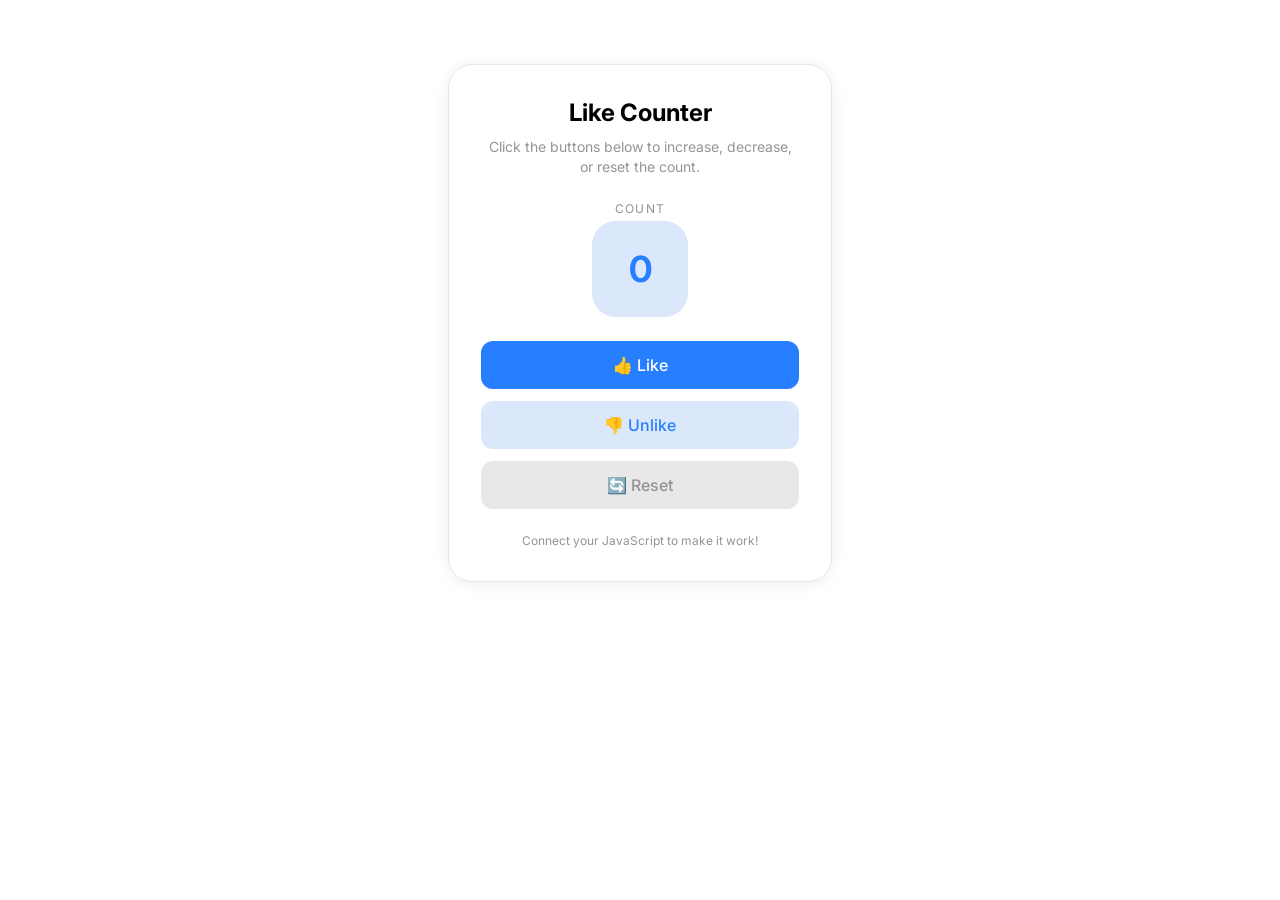
==== 02-like-counter/index.html @ 1ab68d82 "refactor(02-like-counter): split into html/css/js structure" ====
<!DOCTYPE html>
<html lang="en">
  <head>
    <meta charset="UTF-8" />
    <meta name="viewport" content="width=device-width, initial-scale=1.0" />
    <title>Like Counter</title>
    <link rel="preconnect" href="https://fonts.googleapis.com" />
    <link rel="preconnect" href="https://fonts.gstatic.com" crossorigin />
    <link
      href="https://fonts.googleapis.com/css2?family=Inter:wght@400;500;600;700&display=swap"
      rel="stylesheet"
    />
    <link rel="stylesheet" href="css/styles.css" />
  </head>
  <body>
    <div
      class="bg-background min-h-full flex flex-col items-center justify-center px-6 py-16 font-body"
    >
      <div
        class="bg-white border border-border rounded-xl p-8 w-full max-w-sm flex flex-col items-center gap-6"
        style="box-shadow: 0 2px 16px 0 rgba(0, 0, 0, 0.07)"
      >
        <div class="flex flex-col items-center gap-2">
          <h1 class="text-2xl font-headings font-bold text-foreground">
            Like Counter
          </h1>
          <p class="text-sm text-muted-foreground text-center">
            Click the buttons below to increase, decrease, or reset the count.
          </p>
        </div>

        <div class="flex flex-col items-center gap-1">
          <span class="text-xs text-muted-foreground uppercase tracking-widest">
            Count
          </span>
          <div
            id="likeCount"
            class="text-4xl font-bold text-primary w-24 h-24 rounded-xl bg-secondary flex items-center justify-center"
          >
            0
          </div>
        </div>

        <div class="flex flex-col gap-3 w-full">
          <button
            id="likeBtn"
            class="w-full bg-primary text-primary-foreground text-base font-medium py-3 rounded-lg"
          >
            👍 Like
          </button>
          <button
            id="unlikeBtn"
            class="w-full bg-secondary text-secondary-foreground text-base font-medium py-3 rounded-lg"
          >
            👎 Unlike
          </button>
          <button
            id="resetBtn"
            class="w-full bg-muted text-muted-foreground text-base font-medium py-3 rounded-lg"
          >
            🔄 Reset
          </button>
        </div>

        <p class="text-xs text-muted-foreground text-center">
          Connect your JavaScript to make it work!
        </p>
      </div>
    </div>

    <script src="js/script.js"></script>
  </body>
</html>
---- 02-like-counter/css/styles.css ----
/*! tailwindcss v4.3.0 | MIT License | https://tailwindcss.com */
@layer properties;
@layer theme, base, components, utilities;
@layer theme {
  :root,
  :root {
    --font-sans:
      ui-sans-serif, system-ui, sans-serif, "Apple Color Emoji",
      "Segoe UI Emoji", "Segoe UI Symbol", "Noto Color Emoji";
    --font-mono:
      ui-monospace, SFMono-Regular, Menlo, Monaco, Consolas,
      "Liberation Mono", "Courier New", monospace;
    --color-white: #fff;
    --spacing: 0.25rem;
    --container-sm: 24rem;
    --text-xs: 12px;
    --text-xs--line-height: calc(1 / 0.75);
    --text-sm: 14px;
    --text-sm--line-height: calc(1.25 / 0.875);
    --text-base: 16px;
    --text-base--line-height: calc(1.5 / 1);
    --text-2xl: 24px;
    --text-2xl--line-height: calc(2 / 1.5);
    --text-4xl: 36px;
    --text-4xl--line-height: calc(2.5 / 2.25);
    --font-weight-medium: 500;
    --font-weight-bold: 700;
    --tracking-widest: 0.1em;
    --radius-sm: 4px;
    --radius-lg: 12px;
    --radius-xl: 24px;
    --default-font-family: var(--font-sans);
    --default-mono-font-family: var(--font-mono);
    --color-background: #ffffff;
    --color-foreground: #000000;
    --color-border: #e8e8e8;
    --color-primary: #277eff;
    --color-primary-foreground: #ffffff;
    --color-secondary: #dbe7fb;
    --color-secondary-foreground: #277eff;
    --color-muted: #e8e8e8;
    --color-muted-foreground: #949494;
    --font-body: Inter;
    --font-headings: Inter;
  }
}
@layer base {
  *,
  ::after,
  ::before,
  ::backdrop,
  ::file-selector-button {
    box-sizing: border-box;
    margin: 0;
    padding: 0;
    border: 0 solid;
  }
  html,
  :root {
    line-height: 1.5;
    -webkit-text-size-adjust: 100%;
    tab-size: 4;
    font-family: var(
      --default-font-family,
      ui-sans-serif,
      system-ui,
      sans-serif,
      "Apple Color Emoji",
      "Segoe UI Emoji",
      "Segoe UI Symbol",
      "Noto Color Emoji"
    );
    font-feature-settings: var(--default-font-feature-settings, normal);
    font-variation-settings: var(
      --default-font-variation-settings,
      normal
    );
    -webkit-tap-highlight-color: transparent;
  }
  hr {
    height: 0;
    color: inherit;
    border-top-width: 1px;
  }
  abbr:where([title]) {
    -webkit-text-decoration: underline dotted;
    text-decoration: underline dotted;
  }
  h1,
  h2,
  h3,
  h4,
  h5,
  h6 {
    font-size: inherit;
    font-weight: inherit;
  }
  a {
    color: inherit;
    -webkit-text-decoration: inherit;
    text-decoration: inherit;
  }
  b,
  strong {
    font-weight: bolder;
  }
  code,
  kbd,
  samp,
  pre {
    font-family: var(
      --default-mono-font-family,
      ui-monospace,
      SFMono-Regular,
      Menlo,
      Monaco,
      Consolas,
      "Liberation Mono",
      "Courier New",
      monospace
    );
    font-feature-settings: var(
      --default-mono-font-feature-settings,
      normal
    );
    font-variation-settings: var(
      --default-mono-font-variation-settings,
      normal
    );
    font-size: 1em;
  }
  small {
    font-size: 80%;
  }
  sub,
  sup {
    font-size: 75%;
    line-height: 0;
    position: relative;
    vertical-align: baseline;
  }
  sub {
    bottom: -0.25em;
  }
  sup {
    top: -0.5em;
  }
  table {
    text-indent: 0;
    border-color: inherit;
    border-collapse: collapse;
  }
  :-moz-focusring {
    outline: auto;
  }
  progress {
    vertical-align: baseline;
  }
  summary {
    display: list-item;
  }
  ol,
  ul,
  menu {
    list-style: none;
  }
  img,
  svg,
  video,
  canvas,
  audio,
  iframe,
  embed,
  object {
    display: block;
    vertical-align: middle;
  }
  img,
  video {
    max-width: 100%;
    height: auto;
  }
  button,
  input,
  select,
  optgroup,
  textarea,
  ::file-selector-button {
    font: inherit;
    font-feature-settings: inherit;
    font-variation-settings: inherit;
    letter-spacing: inherit;
    color: inherit;
    border-radius: 0;
    background-color: transparent;
    opacity: 1;
  }
  :where(select:is([multiple], [size])) optgroup {
    font-weight: bolder;
  }
  :where(select:is([multiple], [size])) optgroup option {
    padding-inline-start: 20px;
  }
  ::file-selector-button {
    margin-inline-end: 4px;
  }
  ::placeholder {
    opacity: 1;
  }
  @supports (not (-webkit-appearance: -apple-pay-button)) or
    (contain-intrinsic-size: 1px) {
    ::placeholder {
      color: currentcolor;
      @supports (color: color-mix(in lab, red, red)) {
        color: color-mix(in oklab, currentcolor 50%, transparent);
      }
    }
  }
  textarea {
    resize: vertical;
  }
  ::-webkit-search-decoration {
    -webkit-appearance: none;
  }
  ::-webkit-date-and-time-value {
    min-height: 1lh;
    text-align: inherit;
  }
  ::-webkit-datetime-edit {
    display: inline-flex;
  }
  ::-webkit-datetime-edit-fields-wrapper {
    padding: 0;
  }
  ::-webkit-datetime-edit,
  ::-webkit-datetime-edit-year-field,
  ::-webkit-datetime-edit-month-field,
  ::-webkit-datetime-edit-day-field,
  ::-webkit-datetime-edit-hour-field,
  ::-webkit-datetime-edit-minute-field,
  ::-webkit-datetime-edit-second-field,
  ::-webkit-datetime-edit-millisecond-field,
  ::-webkit-datetime-edit-meridiem-field {
    padding-block: 0;
  }
  ::-webkit-calendar-picker-indicator {
    line-height: 1;
  }
  :-moz-ui-invalid {
    box-shadow: none;
  }
  button,
  input:where([type="button"], [type="reset"], [type="submit"]),
  ::file-selector-button {
    appearance: button;
  }
  ::-webkit-inner-spin-button,
  ::-webkit-outer-spin-button {
    height: auto;
  }
  [hidden]:where(:not([hidden="until-found"])) {
    display: none !important;
  }
}
@layer utilities {
  .flex {
    display: flex;
  }
  .h-24 {
    height: calc(var(--spacing) * 24);
  }
  .min-h-full {
    min-height: 100%;
  }
  .w-24 {
    width: calc(var(--spacing) * 24);
  }
  .w-full {
    width: 100%;
  }
  .max-w-sm {
    max-width: var(--container-sm);
  }
  .flex-col {
    flex-direction: column;
  }
  .items-center {
    align-items: center;
  }
  .justify-center {
    justify-content: center;
  }
  .gap-1 {
    gap: calc(var(--spacing) * 1);
  }
  .gap-2 {
    gap: calc(var(--spacing) * 2);
  }
  .gap-3 {
    gap: calc(var(--spacing) * 3);
  }
  .gap-6 {
    gap: calc(var(--spacing) * 6);
  }
  .rounded-lg {
    border-radius: var(--radius-lg);
  }
  .rounded-xl {
    border-radius: var(--radius-xl);
  }
  .border {
    border-style: var(--tw-border-style);
    border-width: 1px;
  }
  .border-border {
    border-color: var(--color-border);
  }
  .bg-background {
    background-color: var(--color-background);
  }
  .bg-muted {
    background-color: var(--color-muted);
  }
  .bg-primary {
    background-color: var(--color-primary);
  }
  .bg-secondary {
    background-color: var(--color-secondary);
  }
  .bg-white {
    background-color: var(--color-white);
  }
  .p-8 {
    padding: calc(var(--spacing) * 8);
  }
  .px-6 {
    padding-inline: calc(var(--spacing) * 6);
  }
  .py-3 {
    padding-block: calc(var(--spacing) * 3);
  }
  .py-16 {
    padding-block: calc(var(--spacing) * 16);
  }
  .text-center {
    text-align: center;
  }
  .font-body {
    font-family: var(--font-body);
  }
  .font-headings {
    font-family: var(--font-headings);
  }
  .text-2xl {
    font-size: var(--text-2xl);
    line-height: var(--tw-leading, var(--text-2xl--line-height));
  }
  .text-4xl {
    font-size: var(--text-4xl);
    line-height: var(--tw-leading, var(--text-4xl--line-height));
  }
  .text-base {
    font-size: var(--text-base);
    line-height: var(--tw-leading, var(--text-base--line-height));
  }
  .text-sm {
    font-size: var(--text-sm);
    line-height: var(--tw-leading, var(--text-sm--line-height));
  }
  .text-xs {
    font-size: var(--text-xs);
    line-height: var(--tw-leading, var(--text-xs--line-height));
  }
  .font-bold {
    --tw-font-weight: var(--font-weight-bold);
    font-weight: var(--font-weight-bold);
  }
  .font-medium {
    --tw-font-weight: var(--font-weight-medium);
    font-weight: var(--font-weight-medium);
  }
  .tracking-widest {
    --tw-tracking: var(--tracking-widest);
    letter-spacing: var(--tracking-widest);
  }
  .text-foreground {
    color: var(--color-foreground);
  }
  .text-muted-foreground {
    color: var(--color-muted-foreground);
  }
  .text-primary {
    color: var(--color-primary);
  }
  .text-primary-foreground {
    color: var(--color-primary-foreground);
  }
  .text-secondary-foreground {
    color: var(--color-secondary-foreground);
  }
  .uppercase {
    text-transform: uppercase;
  }
}
@property --tw-border-style {
  syntax: "*";
  inherits: false;
  initial-value: solid;
}
@property --tw-font-weight {
  syntax: "*";
  inherits: false;
}
@property --tw-tracking {
  syntax: "*";
  inherits: false;
}
@layer properties {
  @supports ((-webkit-hyphens: none) and (not (margin-trim: inline))) or
    ((-moz-orient: inline) and (not (color: rgb(from red r g b)))) {
    *,
    ::before,
    ::after,
    ::backdrop {
      --tw-border-style: solid;
      --tw-font-weight: initial;
      --tw-tracking: initial;
    }
  }
}
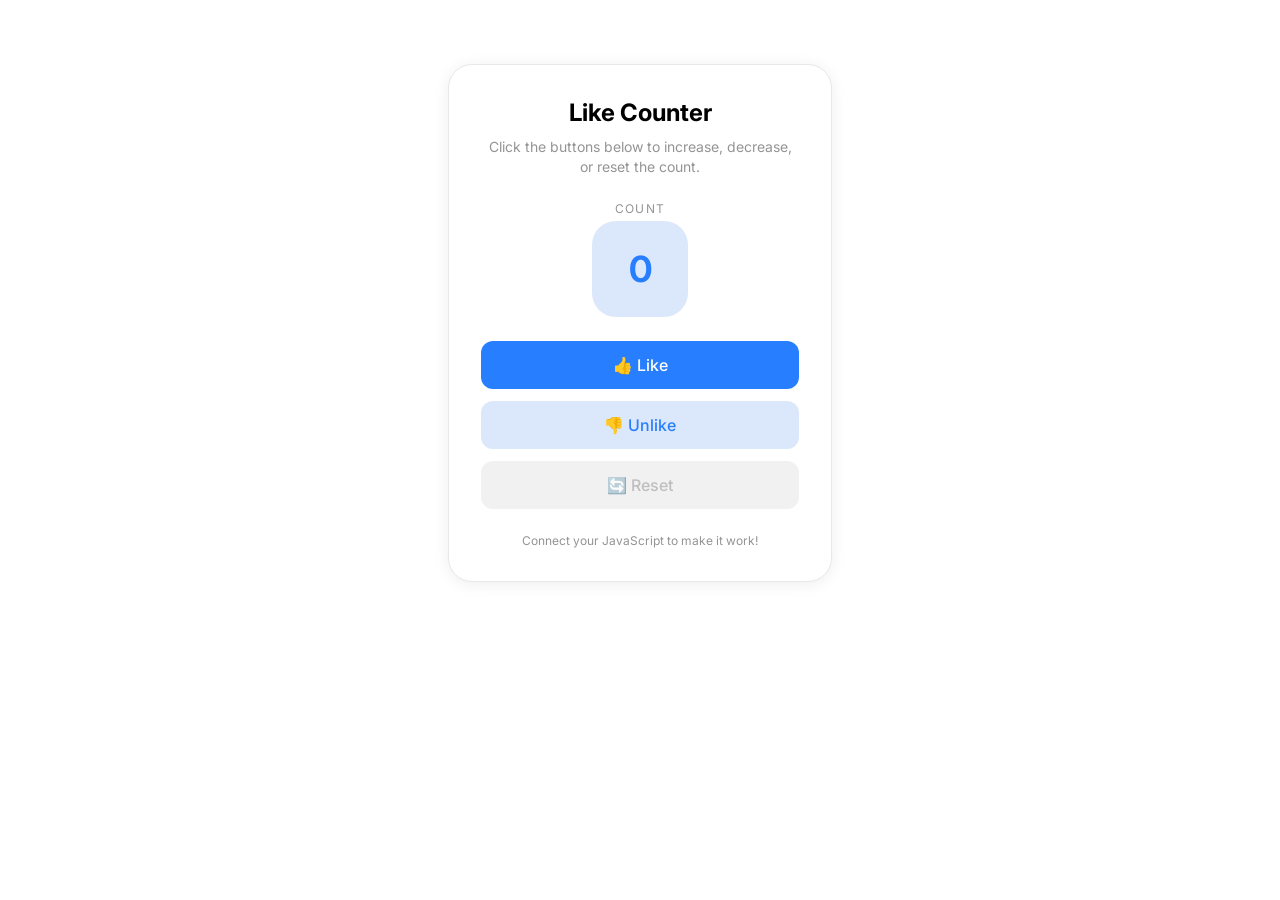
==== commit d86ddeb6: "style(02-like-counter): highlight reset button, mute only when disabled" ====
--- a/02-like-counter/index.html
+++ b/02-like-counter/index.html
@@ -56,7 +56,8 @@
           </button>
           <button
             id="resetBtn"
-            class="w-full bg-muted text-muted-foreground text-base font-medium py-3 rounded-lg"
+            class="w-full bg-secondary text-secondary-foreground text-base font-medium py-3 rounded-lg"
+            disabled
           >
             🔄 Reset
           </button>
--- a/02-like-counter/css/styles.css
+++ b/02-like-counter/css/styles.css
@@ -402,6 +402,12 @@
     text-transform: uppercase;
   }
 }
+#resetBtn:disabled {
+  background-color: var(--color-muted);
+  color: var(--color-muted-foreground);
+  cursor: not-allowed;
+  opacity: 0.6;
+}
 @property --tw-border-style {
   syntax: "*";
   inherits: false;
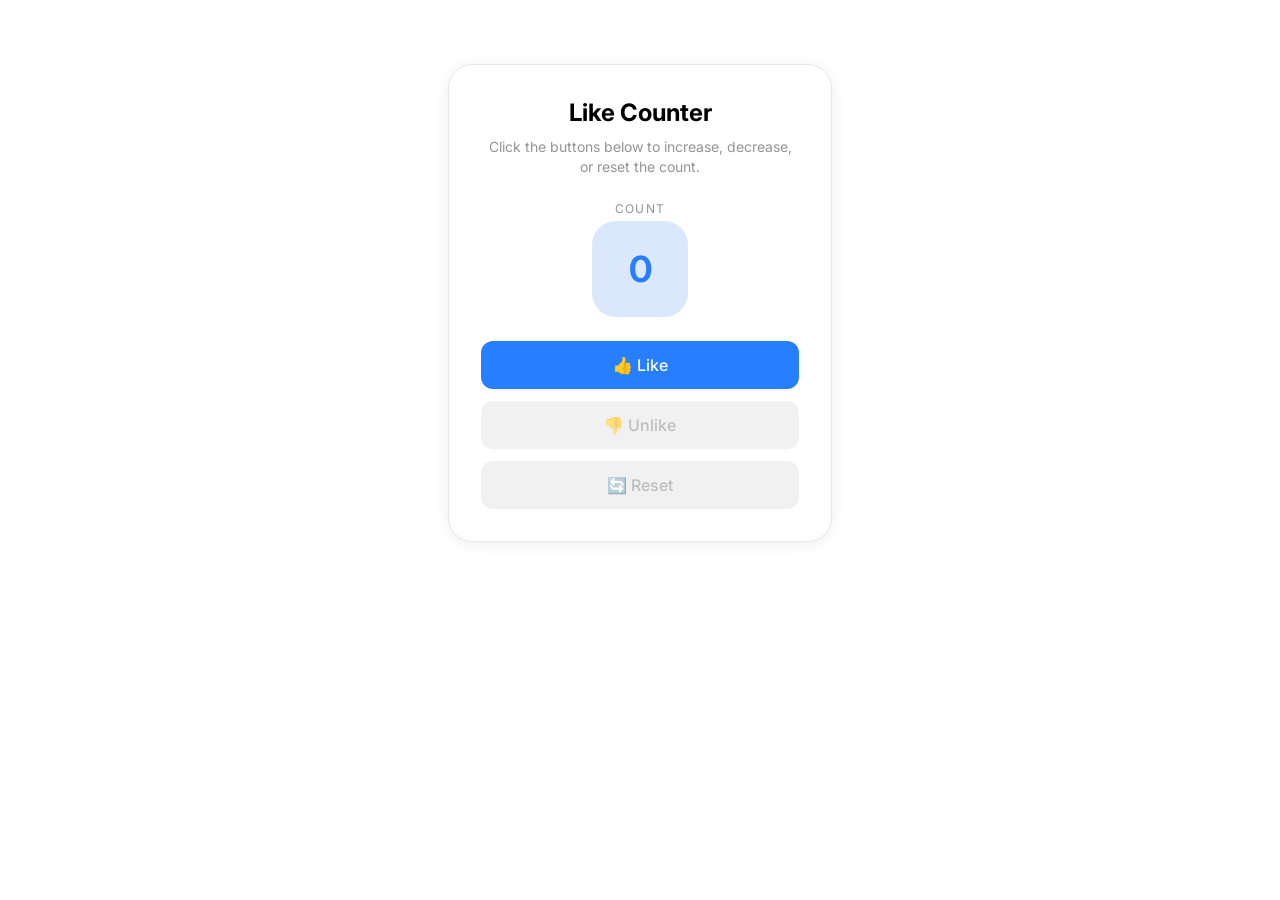
==== commit b108db8e: "Implement like counter increment, decrement, and reset logic" ====
--- a/02-like-counter/index.html
+++ b/02-like-counter/index.html
@@ -41,7 +41,7 @@
           </div>
         </div>
 
-        <div class="flex flex-col gap-3 w-full">
+        <div class="flex flex-col gap-3 w-full" id="counterControls">
           <button
             id="likeBtn"
             class="w-full bg-primary text-primary-foreground text-base font-medium py-3 rounded-lg"
@@ -51,7 +51,7 @@
           <button
             id="unlikeBtn"
             class="w-full bg-secondary text-secondary-foreground text-base font-medium py-3 rounded-lg"
-          >
+          disabled>
             👎 Unlike
           </button>
           <button
@@ -62,10 +62,6 @@
             🔄 Reset
           </button>
         </div>
-
-        <p class="text-xs text-muted-foreground text-center">
-          Connect your JavaScript to make it work!
-        </p>
       </div>
     </div>
 
--- a/02-like-counter/css/styles.css
+++ b/02-like-counter/css/styles.css
@@ -402,7 +402,7 @@
     text-transform: uppercase;
   }
 }
-#resetBtn:disabled {
+:disabled {
   background-color: var(--color-muted);
   color: var(--color-muted-foreground);
   cursor: not-allowed;
